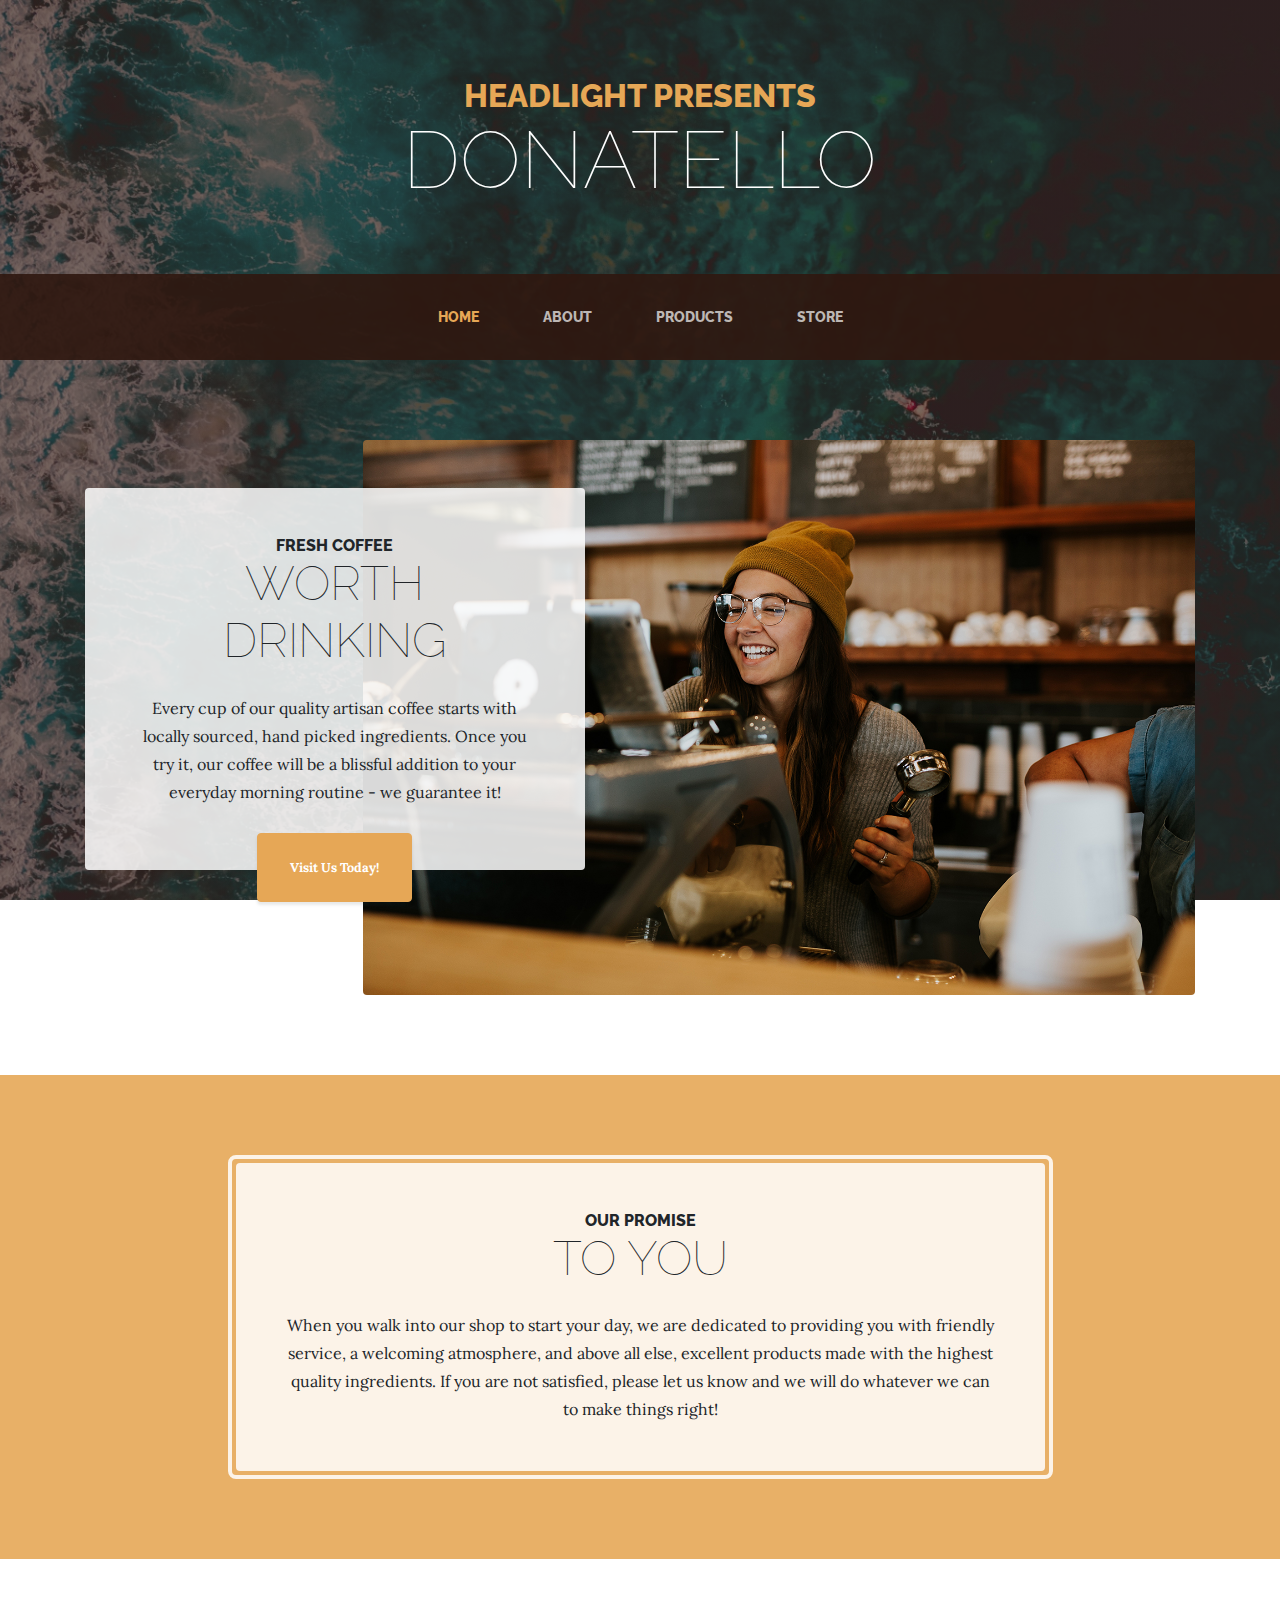
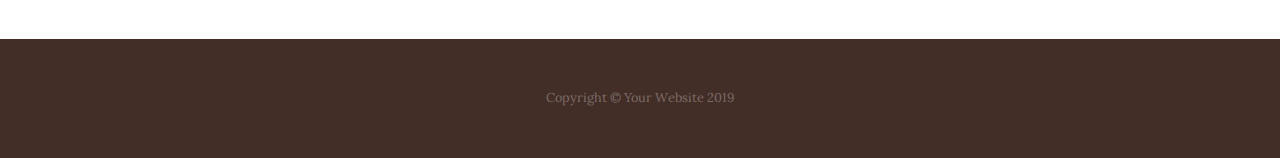
==== site/index.html @ 0db62cdd "Subindo a pasta site" ====
<!DOCTYPE html>
<html lang="en">

<head>

  <meta charset="utf-8">
  <meta name="viewport" content="width=device-width, initial-scale=1, shrink-to-fit=no">
  <meta name="description" content="">
  <meta name="author" content="">

  <title>DONATELLO</title>

  <!-- Bootstrap core CSS -->
  <link href="vendor/bootstrap/css/bootstrap.min.css" rel="stylesheet">

  <!-- Custom fonts for this template -->
  <link href="https://fonts.googleapis.com/css?family=Raleway:100,100i,200,200i,300,300i,400,400i,500,500i,600,600i,700,700i,800,800i,900,900i" rel="stylesheet">
  <link href="https://fonts.googleapis.com/css?family=Lora:400,400i,700,700i" rel="stylesheet">

  <!-- Custom styles for this template -->
  <link href="css/business-casual.min.css" rel="stylesheet">

</head>

<body>

  <h1 class="site-heading text-center text-white d-none d-lg-block">
    <span class="site-heading-upper text-primary mb-3">HEADLIGHT PRESENTS</span>
    <span class="site-heading-lower">DONATELLO</span>
  </h1>

  <!-- Navigation -->
  <nav class="navbar navbar-expand-lg navbar-dark py-lg-4" id="mainNav">
    <div class="container">
      <a class="navbar-brand text-uppercase text-expanded font-weight-bold d-lg-none" href="#">DONATELLO</a>
      <button class="navbar-toggler" type="button" data-toggle="collapse" data-target="#navbarResponsive" aria-controls="navbarResponsive" aria-expanded="false" aria-label="Toggle navigation">
        <span class="navbar-toggler-icon"></span>
      </button>
      <div class="collapse navbar-collapse" id="navbarResponsive">
        <ul class="navbar-nav mx-auto">
          <li class="nav-item active px-lg-4">
            <a class="nav-link text-uppercase text-expanded" href="index.html">Home
              <span class="sr-only">(current)</span>
            </a>
          </li>
          <li class="nav-item px-lg-4">
            <a class="nav-link text-uppercase text-expanded" href="about.html">About</a>
          </li>
          <li class="nav-item px-lg-4">
            <a class="nav-link text-uppercase text-expanded" href="products.html">Products</a>
          </li>
          <li class="nav-item px-lg-4">
            <a class="nav-link text-uppercase text-expanded" href="store.html">Store</a>
          </li>
        </ul>
      </div>
    </div>
  </nav>

  <section class="page-section clearfix">
    <div class="container">
      <div class="intro">
        <img class="intro-img img-fluid mb-3 mb-lg-0 rounded" src="img/intro.jpg" alt="">
        <div class="intro-text left-0 text-center bg-faded p-5 rounded">
          <h2 class="section-heading mb-4">
            <span class="section-heading-upper">Fresh Coffee</span>
            <span class="section-heading-lower">Worth Drinking</span>
          </h2>
          <p class="mb-3">Every cup of our quality artisan coffee starts with locally sourced, hand picked ingredients. Once you try it, our coffee will be a blissful addition to your everyday morning routine - we guarantee it!
          </p>
          <div class="intro-button mx-auto">
            <a class="btn btn-primary btn-xl" href="#">Visit Us Today!</a>
          </div>
        </div>
      </div>
    </div>
  </section>

  <section class="page-section cta">
    <div class="container">
      <div class="row">
        <div class="col-xl-9 mx-auto">
          <div class="cta-inner text-center rounded">
            <h2 class="section-heading mb-4">
              <span class="section-heading-upper">Our Promise</span>
              <span class="section-heading-lower">To You</span>
            </h2>
            <p class="mb-0">When you walk into our shop to start your day, we are dedicated to providing you with friendly service, a welcoming atmosphere, and above all else, excellent products made with the highest quality ingredients. If you are not satisfied, please let us know and we will do whatever we can to make things right!</p>
          </div>
        </div>
      </div>
    </div>
  </section>

  <footer class="footer text-faded text-center py-5">
    <div class="container">
      <p class="m-0 small">Copyright &copy; Your Website 2019</p>
    </div>
  </footer>

  <!-- Bootstrap core JavaScript -->
  <script src="vendor/jquery/jquery.min.js"></script>
  <script src="vendor/bootstrap/js/bootstrap.bundle.min.js"></script>

</body>

</html>
---- site/css/business-casual.min.css ----
/*!
 * Start Bootstrap - Business Casual v5.0.9 (https://startbootstrap.com/template-overviews/business-casual)
 * Copyright 2013-2019 Start Bootstrap
 * Licensed under MIT (https://github.com/BlackrockDigital/startbootstrap-business-casual/blob/master/LICENSE)
 */body{font-family:Lora;background-image:linear-gradient(rgba(47,23,15,.65),rgba(47,23,15,.65)),url(../img/bg.jpg);background-attachment:fixed;background-position:center;background-size:cover}h1,h2,h3,h4,h5,h6{font-family:Raleway}p{line-height:1.75}.text-faded{color:rgba(255,255,255,.3)}.site-heading{margin-top:5rem;margin-bottom:5rem;text-transform:uppercase;line-height:1;font-family:Raleway}.site-heading .site-heading-upper{display:block;font-size:2rem;font-weight:800}.site-heading .site-heading-lower{font-size:5rem;font-weight:100;line-height:4rem}.page-section{margin-top:5rem;margin-bottom:5rem}.section-heading{text-transform:uppercase}.section-heading .section-heading-upper{display:block;font-size:1rem;font-weight:800}.section-heading .section-heading-lower{display:block;font-size:3rem;font-weight:100}.bg-faded{background-color:rgba(255,255,255,.85)}#mainNav{background-color:rgba(47,23,15,.9);font-family:Raleway}#mainNav .navbar-brand{color:#e6a756}#mainNav .navbar-nav .nav-item .nav-link{color:rgba(255,255,255,.7);font-weight:800}#mainNav .navbar-nav .nav-item.active .nav-link{color:#e6a756}@media (min-width:992px){#mainNav .navbar-nav .nav-item .nav-link{font-size:.9rem}#mainNav .navbar-nav .nav-item .nav-link:hover{color:rgba(255,255,255,.4)}#mainNav .navbar-nav .nav-item.active .nav-link:hover{color:#e6a756}}.btn-xl{font-weight:700;font-size:.8rem;padding-top:1.5rem;padding-bottom:1.5rem;padding-left:2rem;padding-right:2rem}.intro{position:relative}@media (min-width:992px){.intro .intro-img{width:75%;float:right}.intro .intro-text{left:0;width:60%;margin-top:3rem;position:absolute}.intro .intro-text .intro-button{width:100%;left:0;position:absolute;bottom:-2rem}}@media (min-width:1200px){.intro .intro-text{width:45%}}.cta{padding-top:5rem;padding-bottom:5rem;background-color:rgba(230,167,86,.9)}.cta .cta-inner{position:relative;padding:3rem;margin:.5rem;background-color:rgba(255,255,255,.85)}.cta .cta-inner:before{border-radius:.5rem;content:'';position:absolute;top:-.5rem;bottom:-.5rem;left:-.5rem;right:-.5rem;border:.25rem solid rgba(255,255,255,.85)}@media (min-width:992px){.about-heading .about-heading-img{position:relative;z-index:0}.about-heading .about-heading-content{margin-top:-5rem;position:relative;z-index:1}}@media (min-width:992px){.product-item .product-item-title{position:relative;z-index:1;margin-bottom:-3rem}.product-item .product-item-img{position:relative;z-index:0;max-width:60vw}.product-item .product-item-description{position:relative;z-index:1;margin-top:-3rem;max-width:50vw}}.list-hours{font-size:.9rem}.list-hours .list-hours-item{border-bottom:1px solid rgba(230,167,86,.5);padding-bottom:.25rem;margin-bottom:1rem;font-style:italic}.list-hours .list-hours-item.today{font-weight:700;color:#e6a756}@media (min-width:992px){.list-hours{width:50%;font-size:1.1rem}}.address strong{font-size:1.2rem}.footer{background-color:rgba(47,23,15,.9)}.text-primary{color:#e6a756!important}.bg-primary{background-color:#e6a756!important}.btn{box-shadow:0 3px 3px 0 rgba(33,37,41,.1)}.btn-primary{background-color:#e6a756;border-color:#e6a756}.btn-primary:active,.btn-primary:focus,.btn-primary:hover{background-color:#df902a;border-color:#df902a}.font-weight-light{font-weight:100!important}
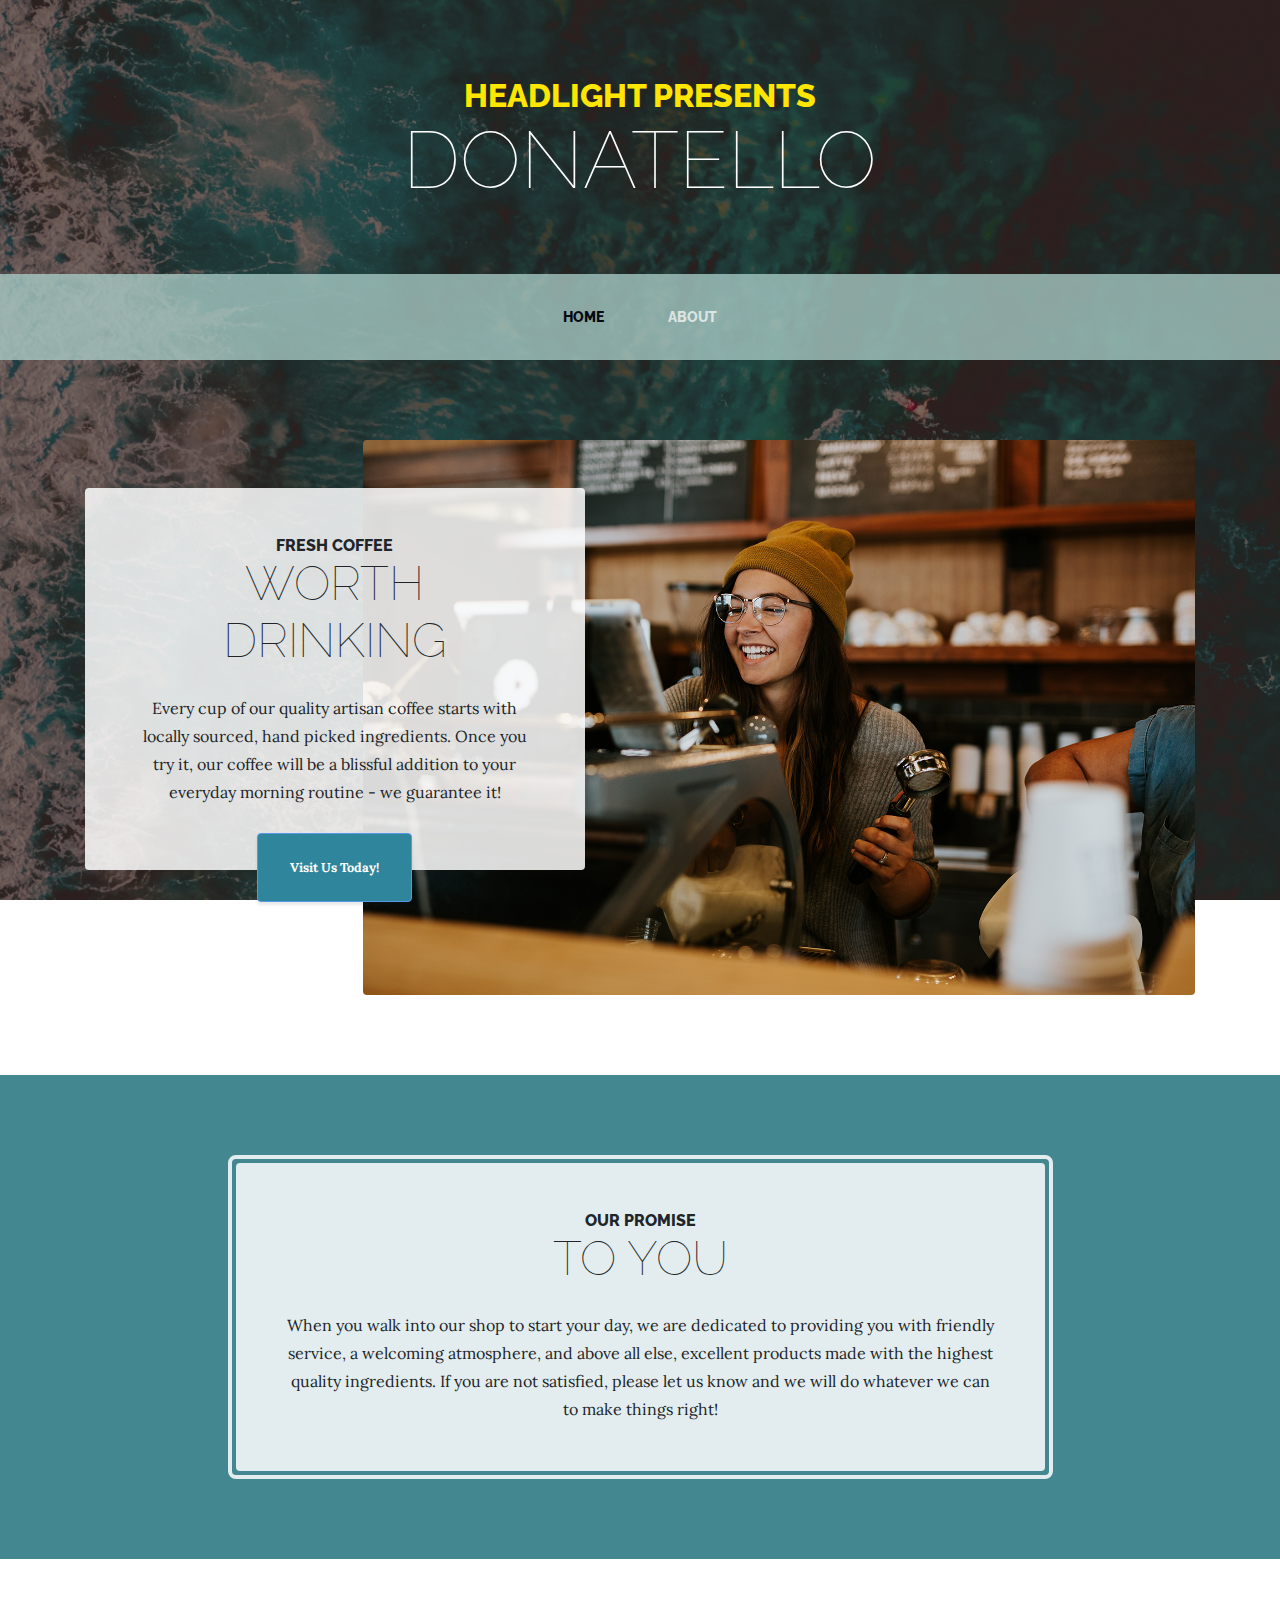
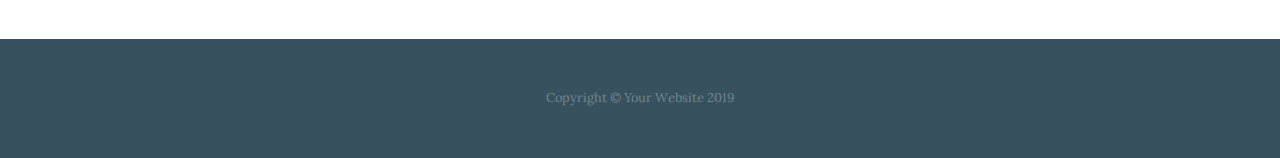
==== commit 6870870b: "Alterado o padrao de cores para a cor azul" ====
--- a/site/index.html
+++ b/site/index.html
@@ -18,7 +18,8 @@
   <link href="https://fonts.googleapis.com/css?family=Lora:400,400i,700,700i" rel="stylesheet">
 
   <!-- Custom styles for this template -->
-  <link href="css/business-casual.min.css" rel="stylesheet">
+  <link href="css/business-casual.css" rel="stylesheet">
+  <!-- <link href="css/styles.css" rel="stylesheet"> -->
 
 </head>
 
@@ -45,13 +46,13 @@
           </li>
           <li class="nav-item px-lg-4">
             <a class="nav-link text-uppercase text-expanded" href="about.html">About</a>
-          </li>
-          <li class="nav-item px-lg-4">
+          </li> 
+          <!-- <li class="nav-item px-lg-4">
             <a class="nav-link text-uppercase text-expanded" href="products.html">Products</a>
-          </li>
-          <li class="nav-item px-lg-4">
+          </li> -->
+          <!-- <li class="nav-item px-lg-4">
             <a class="nav-link text-uppercase text-expanded" href="store.html">Store</a>
-          </li>
+          </li>  -->
         </ul>
       </div>
     </div>
--- a/site/css/business-casual.css
+++ b/site/css/business-casual.css
@@ -0,0 +1,256 @@
+/*!
+ * Start Bootstrap - Business Casual v5.0.9 (https://startbootstrap.com/template-overviews/business-casual)
+ * Copyright 2013-2019 Start Bootstrap
+ * Licensed under MIT (https://github.com/BlackrockDigital/startbootstrap-business-casual/blob/master/LICENSE)
+ */
+
+body {
+  font-family: 'Lora';
+  background-image: linear-gradient(rgba(47, 23, 15, 0.65), rgba(47, 23, 15, 0.65)), url("../img/bg.jpg");
+  background-attachment: fixed;
+  background-position: center;
+  background-size: cover;
+}
+
+h1,
+h2,
+h3,
+h4,
+h5,
+h6 {
+  font-family: 'Raleway';
+}
+
+p {
+  line-height: 1.75;
+}
+
+.text-faded {
+  color: rgba(255, 255, 255, 0.3);
+}
+
+.site-heading {
+  margin-top: 5rem;
+  margin-bottom: 5rem;
+  text-transform: uppercase;
+  line-height: 1;
+  font-family: 'Raleway';
+}
+
+.site-heading .site-heading-upper {
+  display: block;
+  font-size: 2rem;
+  font-weight: 800;
+}
+
+.site-heading .site-heading-lower {
+  font-size: 5rem;
+  font-weight: 100;
+  line-height: 4rem;
+}
+
+.page-section {
+  margin-top: 5rem;
+  margin-bottom: 5rem;
+}
+
+.section-heading {
+  text-transform: uppercase;
+}
+
+.section-heading .section-heading-upper {
+  display: block;
+  font-size: 1rem;
+  font-weight: 800;
+}
+
+.section-heading .section-heading-lower {
+  display: block;
+  font-size: 3rem;
+  font-weight: 100;
+}
+
+.bg-faded {
+  background-color: rgba(255, 255, 255, 0.85);
+}
+
+#mainNav {
+  background-color: rgba(169, 204, 198, 0.781);
+  font-family: 'Raleway';
+}
+
+#mainNav .navbar-brand {
+  color: #020b2b;
+}
+
+#mainNav .navbar-nav .nav-item .nav-link {
+  color: rgba(255, 255, 255, 0.7);
+  font-weight: 800;
+}
+
+#mainNav .navbar-nav .nav-item.active .nav-link {
+  color: #040b13;
+}
+
+@media (min-width: 992px) {
+  #mainNav .navbar-nav .nav-item .nav-link {
+    font-size: 0.9rem;
+  }
+  #mainNav .navbar-nav .nav-item .nav-link:hover {
+    color: rgba(255, 255, 255, 0.4);
+  }
+  #mainNav .navbar-nav .nav-item.active .nav-link:hover {
+    color: #f55a00;
+  }
+}
+
+.btn-xl {
+  font-weight: 700;
+  font-size: 0.8rem;
+  padding-top: 1.5rem;
+  padding-bottom: 1.5rem;
+  padding-left: 2rem;
+  padding-right: 2rem;
+}
+
+.intro {
+  position: relative;
+}
+
+@media (min-width: 992px) {
+  .intro .intro-img {
+    width: 75%;
+    float: right;
+  }
+  .intro .intro-text {
+    left: 0;
+    width: 60%;
+    margin-top: 3rem;
+    position: absolute;
+  }
+  .intro .intro-text .intro-button {
+    width: 100%;
+    left: 0;
+    position: absolute;
+    bottom: -2rem;
+  }
+}
+
+@media (min-width: 1200px) {
+  .intro .intro-text {
+    width: 45%;
+  }
+}
+
+.cta {
+  padding-top: 5rem;
+  padding-bottom: 5rem;
+  background-color: rgba(47, 123, 133, 0.9);
+}
+
+.cta .cta-inner {
+  position: relative;
+  padding: 3rem;
+  margin: 0.5rem;
+  background-color: rgba(255, 255, 255, 0.85);
+}
+
+.cta .cta-inner:before {
+  border-radius: 0.5rem;
+  content: '';
+  position: absolute;
+  top: -0.5rem;
+  bottom: -0.5rem;
+  left: -0.5rem;
+  right: -0.5rem;
+  border: 0.25rem solid rgba(255, 255, 255, 0.85);
+}
+
+@media (min-width: 992px) {
+  .about-heading .about-heading-img {
+    position: relative;
+    z-index: 0;
+  }
+  .about-heading .about-heading-content {
+    margin-top: -5rem;
+    position: relative;
+    z-index: 1;
+  }
+}
+
+@media (min-width: 992px) {
+  .product-item .product-item-title {
+    position: relative;
+    z-index: 1;
+    margin-bottom: -3rem;
+  }
+  .product-item .product-item-img {
+    position: relative;
+    z-index: 0;
+    max-width: 60vw;
+  }
+  .product-item .product-item-description {
+    position: relative;
+    z-index: 1;
+    margin-top: -3rem;
+    max-width: 50vw;
+  }
+}
+
+.list-hours {
+  font-size: 0.9rem;
+}
+
+.list-hours .list-hours-item {
+  border-bottom: 1px solid rgba(230, 167, 86, 0.5);
+  padding-bottom: .25rem;
+  margin-bottom: 1rem;
+  font-style: italic;
+}
+
+.list-hours .list-hours-item.today {
+  font-weight: bold;
+  color: #e6a756;
+}
+
+@media (min-width: 992px) {
+  .list-hours {
+    width: 50%;
+    font-size: 1.1rem;
+  }
+}
+
+.address strong {
+  font-size: 1.2rem;
+}
+
+.footer {
+  background-color: rgba(33, 63, 77, 0.9);
+}
+
+.text-primary {
+  color: #ffe600 !important;
+}
+
+.bg-primary {
+  background-color: #e6a756 !important;
+}
+
+.btn {
+  box-shadow: 0px 3px 3px 0px rgba(33, 37, 41, 0.1);
+}
+
+.btn-primary {
+  background-color: #2f869c;
+  border-color: #5699e6;
+}
+
+.btn-primary:hover, .btn-primary:focus, .btn-primary:active {
+  background-color: #df902a;
+  border-color: #df902a;
+}
+
+.font-weight-light {
+  font-weight: 100 !important;
+}
+
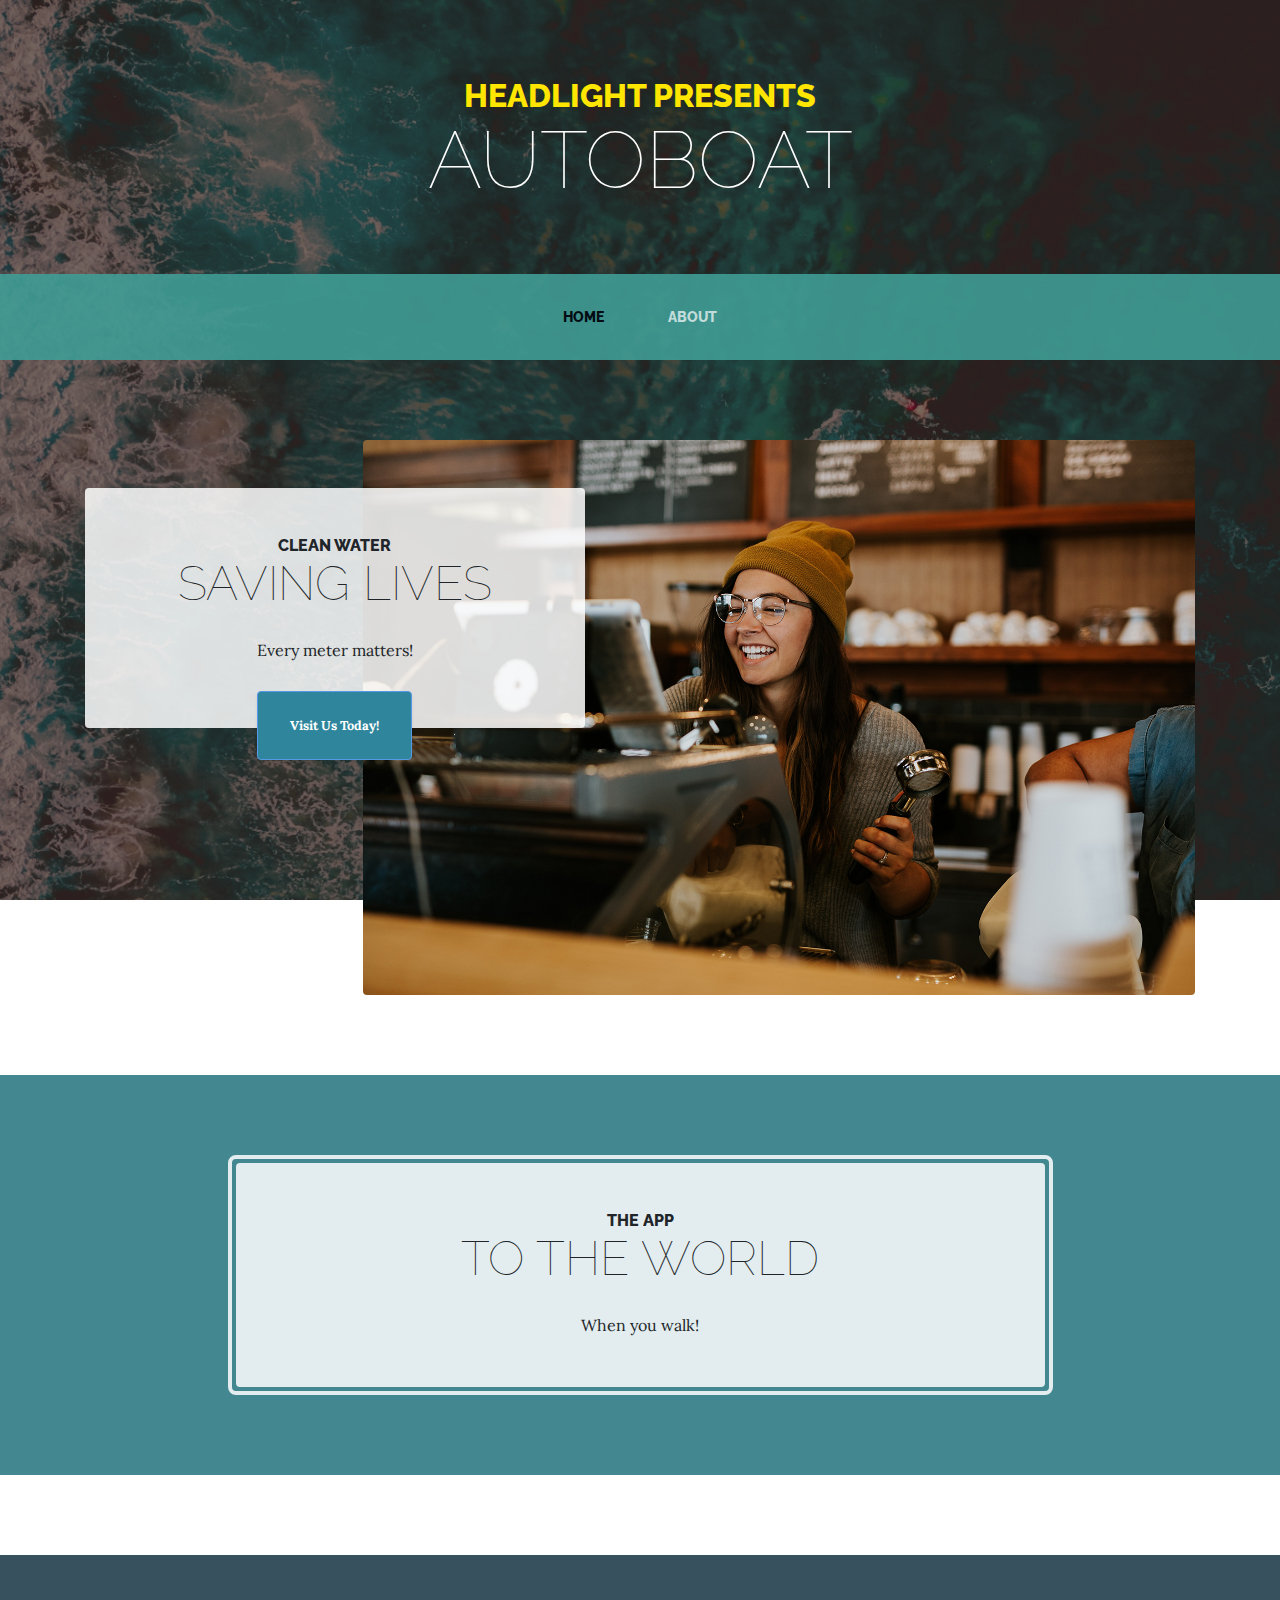
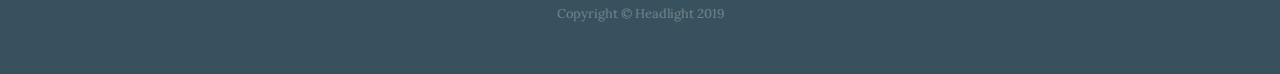
==== commit 12bffaea: "Merge branch 'master' into grid" ====
--- a/site/index.html
+++ b/site/index.html
@@ -8,7 +8,7 @@
   <meta name="description" content="">
   <meta name="author" content="">
 
-  <title>DONATELLO</title>
+  <title>AutoBoat</title>
 
   <!-- Bootstrap core CSS -->
   <link href="vendor/bootstrap/css/bootstrap.min.css" rel="stylesheet">
@@ -27,13 +27,13 @@
 
   <h1 class="site-heading text-center text-white d-none d-lg-block">
     <span class="site-heading-upper text-primary mb-3">HEADLIGHT PRESENTS</span>
-    <span class="site-heading-lower">DONATELLO</span>
+    <span class="site-heading-lower">AUTOBOAT</span>
   </h1>
 
   <!-- Navigation -->
   <nav class="navbar navbar-expand-lg navbar-dark py-lg-4" id="mainNav">
     <div class="container">
-      <a class="navbar-brand text-uppercase text-expanded font-weight-bold d-lg-none" href="#">DONATELLO</a>
+      <a class="navbar-brand text-uppercase text-expanded font-weight-bold d-lg-none" href="#">AutoBoat</a>
       <button class="navbar-toggler" type="button" data-toggle="collapse" data-target="#navbarResponsive" aria-controls="navbarResponsive" aria-expanded="false" aria-label="Toggle navigation">
         <span class="navbar-toggler-icon"></span>
       </button>
@@ -46,13 +46,9 @@
           </li>
           <li class="nav-item px-lg-4">
             <a class="nav-link text-uppercase text-expanded" href="about.html">About</a>
+          </li>
+
           </li> 
-          <!-- <li class="nav-item px-lg-4">
-            <a class="nav-link text-uppercase text-expanded" href="products.html">Products</a>
-          </li> -->
-          <!-- <li class="nav-item px-lg-4">
-            <a class="nav-link text-uppercase text-expanded" href="store.html">Store</a>
-          </li>  -->
         </ul>
       </div>
     </div>
@@ -64,10 +60,10 @@
         <img class="intro-img img-fluid mb-3 mb-lg-0 rounded" src="img/intro.jpg" alt="">
         <div class="intro-text left-0 text-center bg-faded p-5 rounded">
           <h2 class="section-heading mb-4">
-            <span class="section-heading-upper">Fresh Coffee</span>
-            <span class="section-heading-lower">Worth Drinking</span>
+            <span class="section-heading-upper">Clean water</span>
+            <span class="section-heading-lower">Saving Lives</span>
           </h2>
-          <p class="mb-3">Every cup of our quality artisan coffee starts with locally sourced, hand picked ingredients. Once you try it, our coffee will be a blissful addition to your everyday morning routine - we guarantee it!
+          <p class="mb-3">Every meter matters!
           </p>
           <div class="intro-button mx-auto">
             <a class="btn btn-primary btn-xl" href="#">Visit Us Today!</a>
@@ -83,10 +79,10 @@
         <div class="col-xl-9 mx-auto">
           <div class="cta-inner text-center rounded">
             <h2 class="section-heading mb-4">
-              <span class="section-heading-upper">Our Promise</span>
-              <span class="section-heading-lower">To You</span>
+              <span class="section-heading-upper">The APP</span>
+              <span class="section-heading-lower">To the world</span>
             </h2>
-            <p class="mb-0">When you walk into our shop to start your day, we are dedicated to providing you with friendly service, a welcoming atmosphere, and above all else, excellent products made with the highest quality ingredients. If you are not satisfied, please let us know and we will do whatever we can to make things right!</p>
+            <p class="mb-0">When you walk!</p>
           </div>
         </div>
       </div>
@@ -95,7 +91,7 @@
 
   <footer class="footer text-faded text-center py-5">
     <div class="container">
-      <p class="m-0 small">Copyright &copy; Your Website 2019</p>
+      <p class="m-0 small">Copyright &copy; Headlight 2019</p>
     </div>
   </footer>
 
--- a/site/css/business-casual.css
+++ b/site/css/business-casual.css
@@ -75,7 +75,8 @@
 }
 
 #mainNav {
-  background-color: rgba(169, 204, 198, 0.781);
+  background-color: rgba(63, 156, 149, 0.9);
+
   font-family: 'Raleway';
 }
 
@@ -246,8 +247,8 @@
 }
 
 .btn-primary:hover, .btn-primary:focus, .btn-primary:active {
-  background-color: #df902a;
-  border-color: #df902a;
+  background-color: #130758;
+  border-color: #080757;
 }
 
 .font-weight-light {
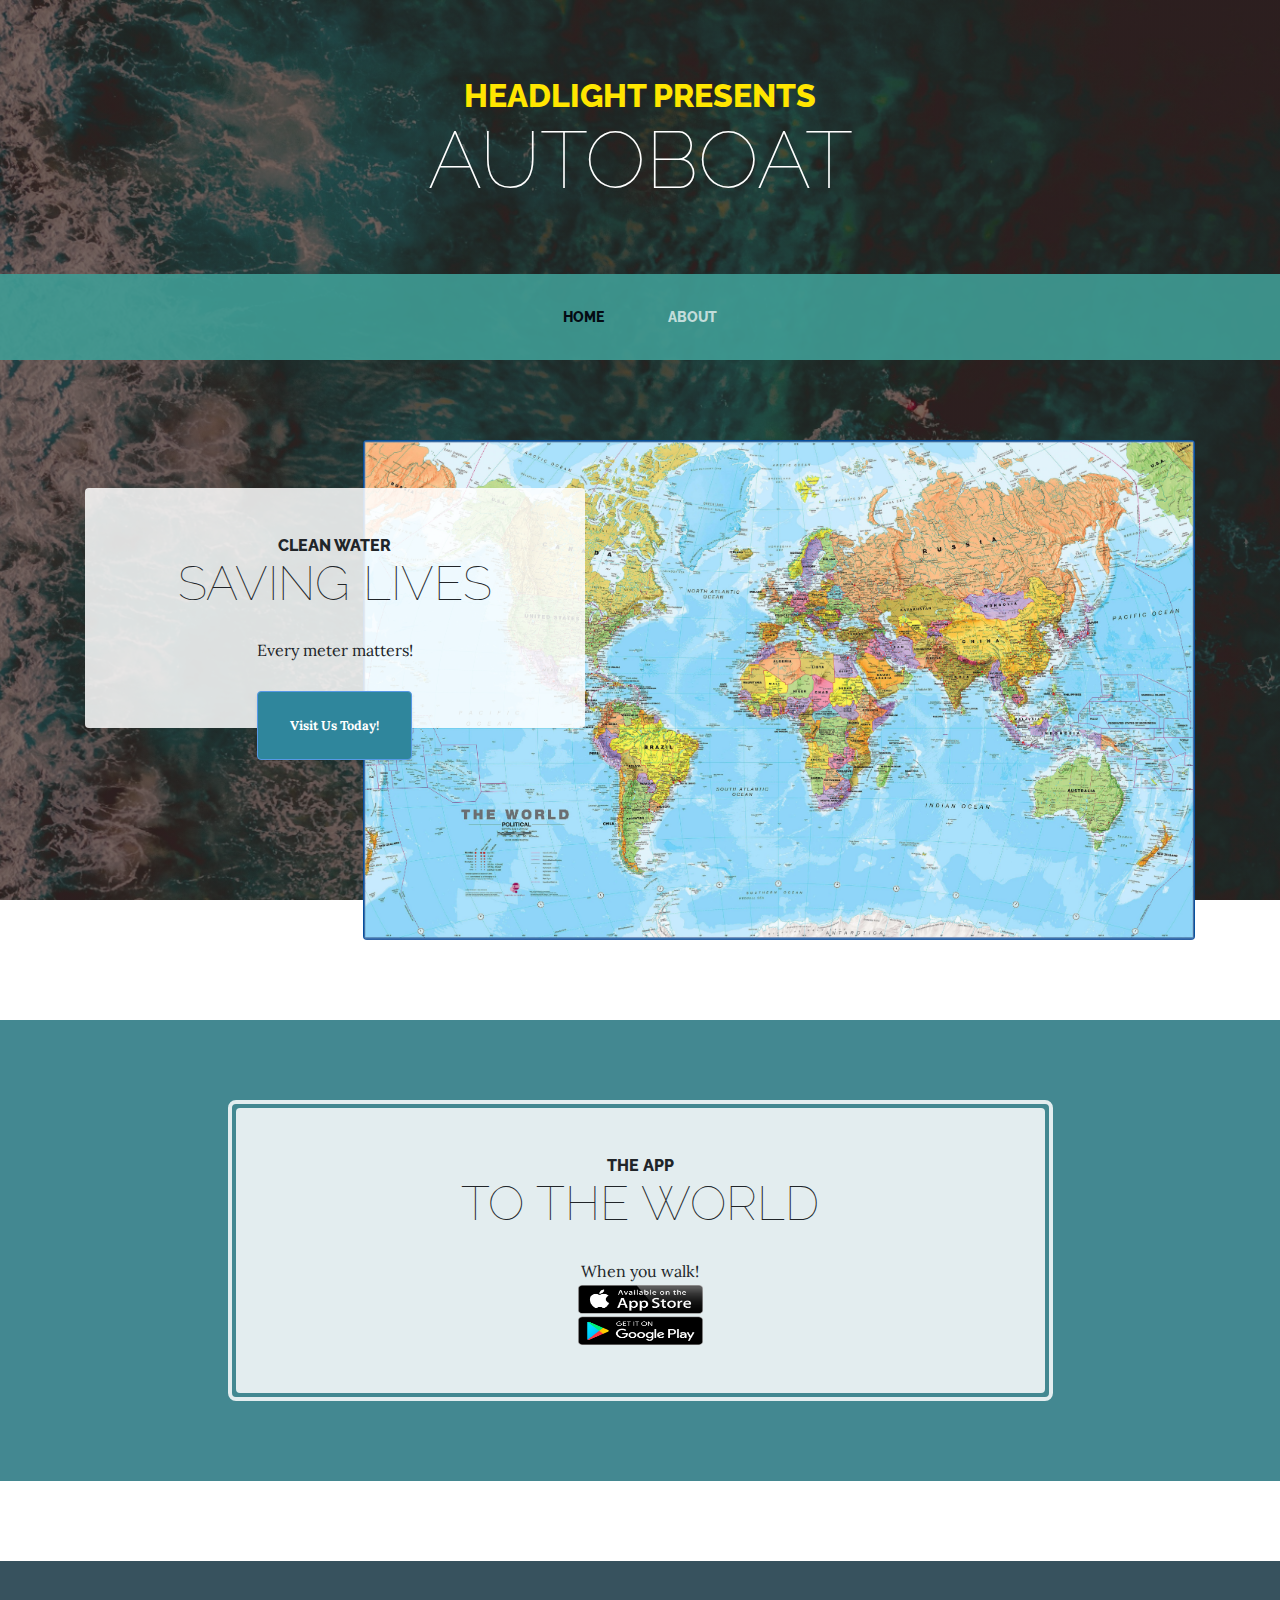
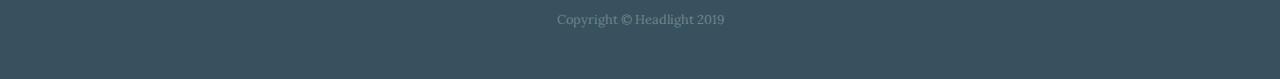
==== commit 390b4cff: "Merge pull request #4 from WesGtoX/iconapp" ====
--- a/site/index.html
+++ b/site/index.html
@@ -83,6 +83,9 @@
               <span class="section-heading-lower">To the world</span>
             </h2>
             <p class="mb-0">When you walk!</p>
+            <div> 
+              <img src="img/icons_store.png" height="60" width="125"  alt="appstore">
+            </div>
           </div>
         </div>
       </div>
--- a/site/css/styles.css
+++ b/site/css/styles.css
@@ -0,0 +1,9 @@
+#mainNav{
+    background-color: aquamarine;
+}
+
+#mainNav .navbar-nav .nav-item.active .nav-link{
+    color: black;
+}
+
+##mainNav .navbar-nav .nav-item.active .nav-link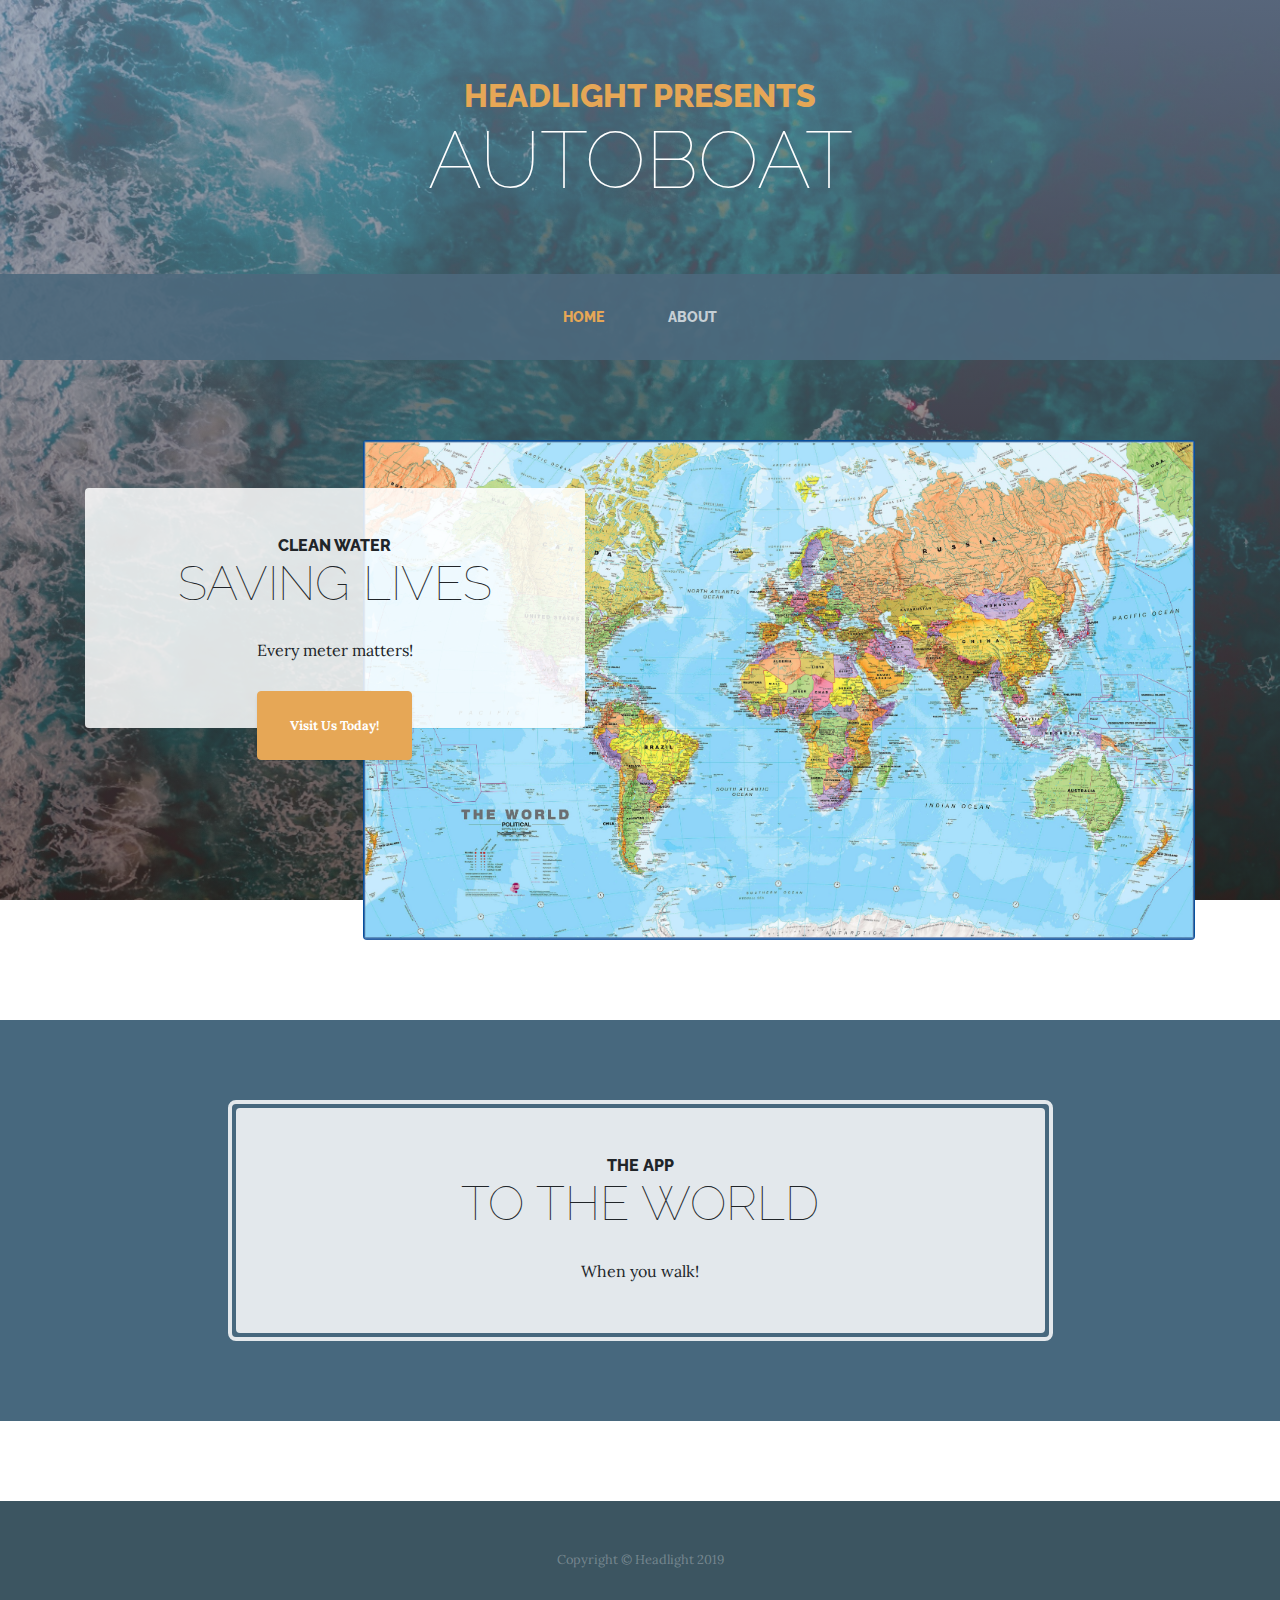
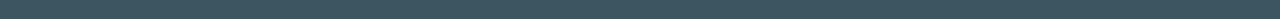
==== commit 3b14b1d5: "index pronto para ser modificado para colocar infos do app" ====
--- a/site/index.html
+++ b/site/index.html
@@ -18,8 +18,7 @@
   <link href="https://fonts.googleapis.com/css?family=Lora:400,400i,700,700i" rel="stylesheet">
 
   <!-- Custom styles for this template -->
-  <link href="css/business-casual.css" rel="stylesheet">
-  <!-- <link href="css/styles.css" rel="stylesheet"> -->
+  <link href="css/business-casual.min.css" rel="stylesheet">
 
 </head>
 
@@ -47,8 +46,12 @@
           <li class="nav-item px-lg-4">
             <a class="nav-link text-uppercase text-expanded" href="about.html">About</a>
           </li>
-
-          </li> 
+          <!-- <li class="nav-item px-lg-4">
+            <a class="nav-link text-uppercase text-expanded" href="products.html">Products</a>
+          </li> -->
+          <!-- <li class="nav-item px-lg-4">
+            <a class="nav-link text-uppercase text-expanded" href="store.html">Store</a>
+          </li> -->
         </ul>
       </div>
     </div>
@@ -83,9 +86,6 @@
               <span class="section-heading-lower">To the world</span>
             </h2>
             <p class="mb-0">When you walk!</p>
-            <div> 
-              <img src="img/icons_store.png" height="60" width="125"  alt="appstore">
-            </div>
           </div>
         </div>
       </div>
--- a/site/css/business-casual.min.css
+++ b/site/css/business-casual.min.css
@@ -0,0 +1,5 @@
+/*!
+ * Start Bootstrap - Business Casual v5.0.9 (https://startbootstrap.com/template-overviews/business-casual)
+ * Copyright 2013-2019 Start Bootstrap
+ * Licensed under MIT (https://github.com/BlackrockDigital/startbootstrap-business-casual/blob/master/LICENSE)
+ */body{font-family:Lora;background-image:linear-gradient(rgba(113, 132, 156, 0.65),rgba(47,23,15,.65)),url(../img/bg.jpg);background-attachment:fixed;background-position:center;background-size:cover}h1,h2,h3,h4,h5,h6{font-family:Raleway}p{line-height:1.75}.text-faded{color:rgba(255,255,255,.3)}.site-heading{margin-top:5rem;margin-bottom:5rem;text-transform:uppercase;line-height:1;font-family:Raleway}.site-heading .site-heading-upper{display:block;font-size:2rem;font-weight:800}.site-heading .site-heading-lower{font-size:5rem;font-weight:100;line-height:4rem}.page-section{margin-top:5rem;margin-bottom:5rem}.section-heading{text-transform:uppercase}.section-heading .section-heading-upper{display:block;font-size:1rem;font-weight:800}.section-heading .section-heading-lower{display:block;font-size:3rem;font-weight:100}.bg-faded{background-color:rgba(255,255,255,.85)}#mainNav{background-color:rgba(77, 104, 124, 0.9);font-family:Raleway}#mainNav .navbar-brand{color:#e6a756}#mainNav .navbar-nav .nav-item .nav-link{color:rgba(255,255,255,.7);font-weight:800}#mainNav .navbar-nav .nav-item.active .nav-link{color:#e6a756}@media (min-width:992px){#mainNav .navbar-nav .nav-item .nav-link{font-size:.9rem}#mainNav .navbar-nav .nav-item .nav-link:hover{color:rgba(255,255,255,.4)}#mainNav .navbar-nav .nav-item.active .nav-link:hover{color:#e6a756}}.btn-xl{font-weight:700;font-size:.8rem;padding-top:1.5rem;padding-bottom:1.5rem;padding-left:2rem;padding-right:2rem}.intro{position:relative}@media (min-width:992px){.intro .intro-img{width:75%;float:right}.intro .intro-text{left:0;width:60%;margin-top:3rem;position:absolute}.intro .intro-text .intro-button{width:100%;left:0;position:absolute;bottom:-2rem}}@media (min-width:1200px){.intro .intro-text{width:45%}}.cta{padding-top:5rem;padding-bottom:5rem;background-color:rgba(51, 88, 112, 0.9)}.cta .cta-inner{position:relative;padding:3rem;margin:.5rem;background-color:rgba(255,255,255,.85)}.cta .cta-inner:before{border-radius:.5rem;content:'';position:absolute;top:-.5rem;bottom:-.5rem;left:-.5rem;right:-.5rem;border:.25rem solid rgba(255,255,255,.85)}@media (min-width:992px){.about-heading .about-heading-img{position:relative;z-index:0}.about-heading .about-heading-content{margin-top:-5rem;position:relative;z-index:1}}@media (min-width:992px){.product-item .product-item-title{position:relative;z-index:1;margin-bottom:-3rem}.product-item .product-item-img{position:relative;z-index:0;max-width:60vw}.product-item .product-item-description{position:relative;z-index:1;margin-top:-3rem;max-width:50vw}}.list-hours{font-size:.9rem}.list-hours .list-hours-item{border-bottom:1px solid rgba(230,167,86,.5);padding-bottom:.25rem;margin-bottom:1rem;font-style:italic}.list-hours .list-hours-item.today{font-weight:700;color:#e6a756}@media (min-width:992px){.list-hours{width:50%;font-size:1.1rem}}.address strong{font-size:1.2rem}.footer{background-color:rgba(39, 67, 80, 0.9)}.text-primary{color:#e6a756!important}.bg-primary{background-color:#e6a756!important}.btn{box-shadow:0 3px 3px 0 rgba(33,37,41,.1)}.btn-primary{background-color:#e6a756;border-color:#e6a756}.btn-primary:active,.btn-primary:focus,.btn-primary:hover{background-color:#df902a;border-color:#df902a}.font-weight-light{font-weight:100!important}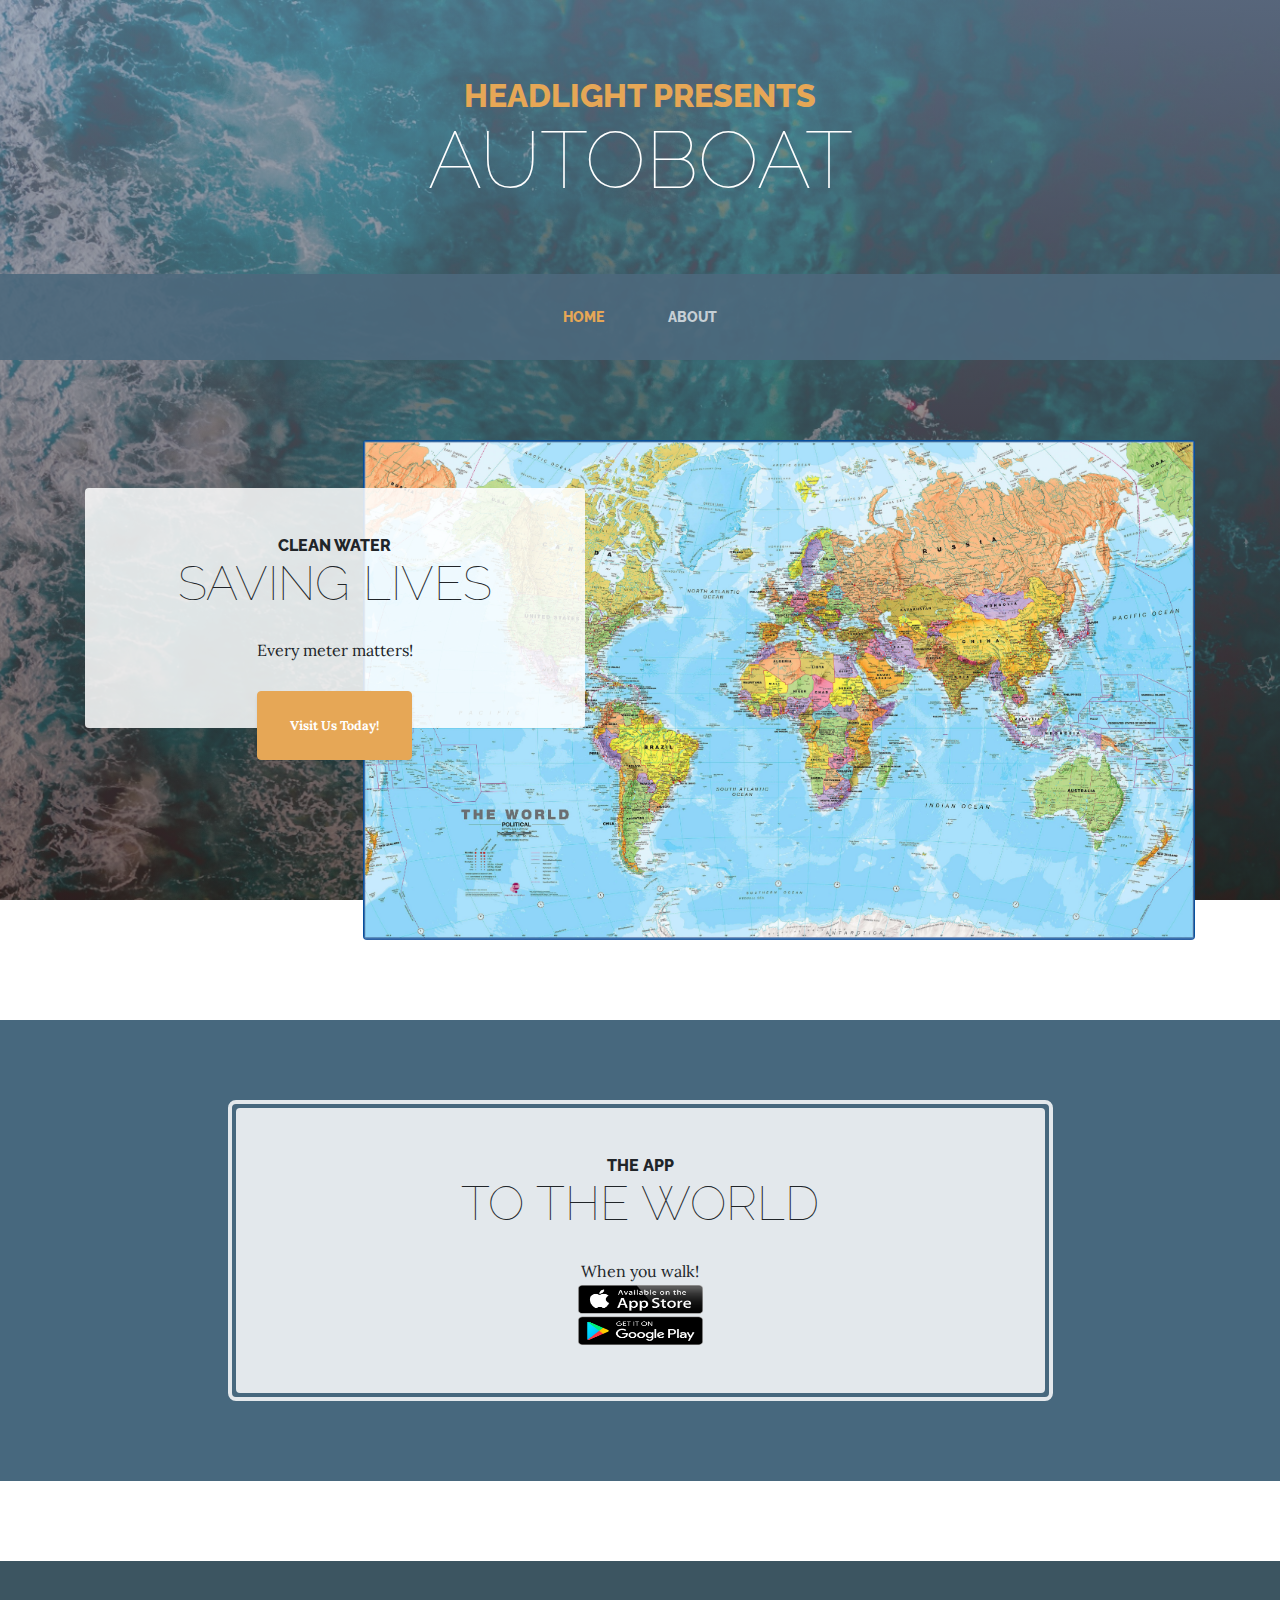
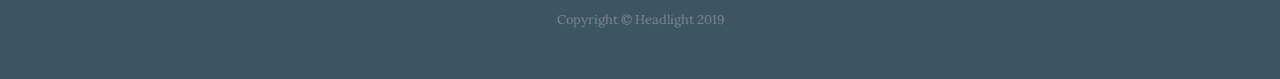
==== commit b165f55a: "Adicionado icone da app store e google play" ====
--- a/site/index.html
+++ b/site/index.html
@@ -86,6 +86,9 @@
               <span class="section-heading-lower">To the world</span>
             </h2>
             <p class="mb-0">When you walk!</p>
+            <div> 
+              <img src="img/icons_store.png" height="60" width="125"  alt="appstore">
+            </div>
           </div>
         </div>
       </div>
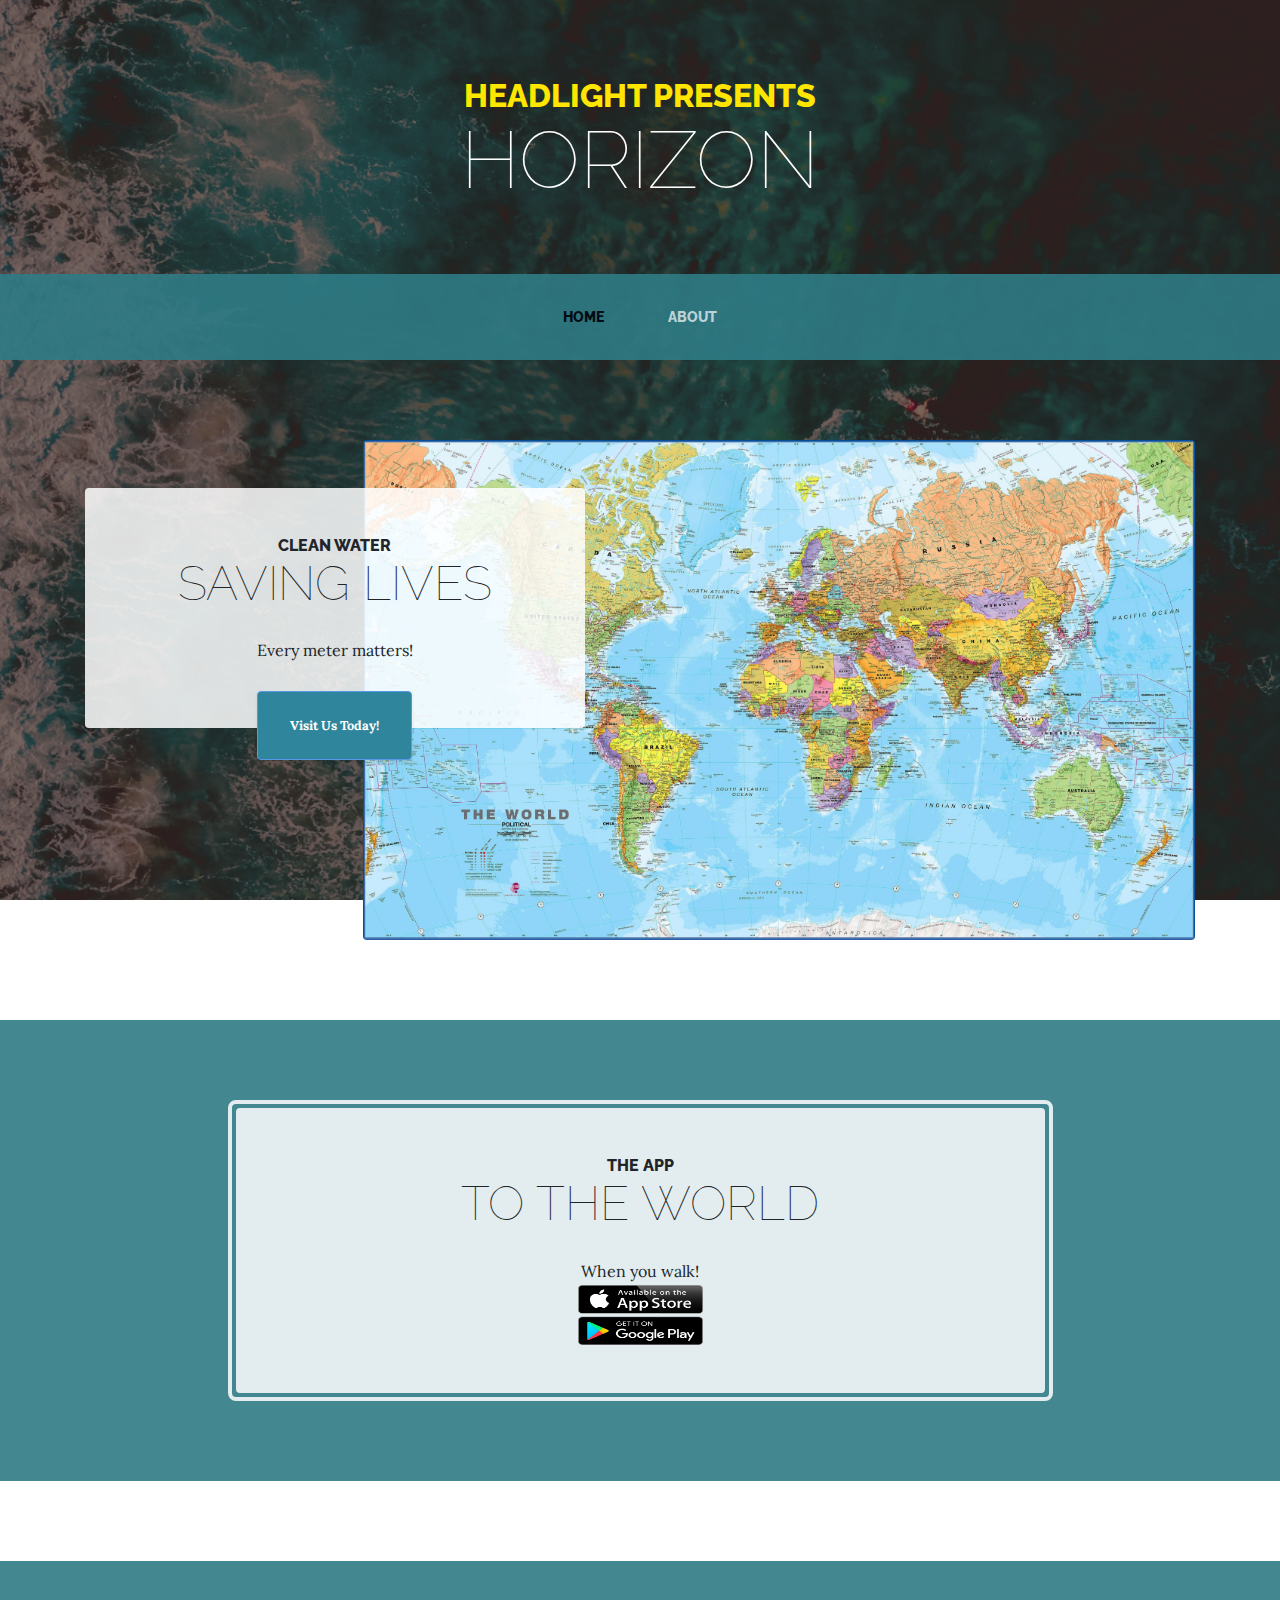
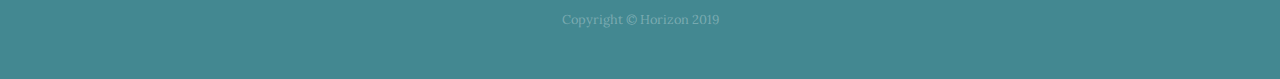
==== commit 2e367ab5: "colocado o padrao de cores azul" ====
--- a/site/index.html
+++ b/site/index.html
@@ -8,7 +8,7 @@
   <meta name="description" content="">
   <meta name="author" content="">
 
-  <title>AutoBoat</title>
+  <title>Horizon</title>
 
   <!-- Bootstrap core CSS -->
   <link href="vendor/bootstrap/css/bootstrap.min.css" rel="stylesheet">
@@ -18,7 +18,8 @@
   <link href="https://fonts.googleapis.com/css?family=Lora:400,400i,700,700i" rel="stylesheet">
 
   <!-- Custom styles for this template -->
-  <link href="css/business-casual.min.css" rel="stylesheet">
+  <link href="css/business-casual.css" rel="stylesheet">
+  <!-- <link href="css/styles.css" rel="stylesheet"> -->
 
 </head>
 
@@ -26,13 +27,13 @@
 
   <h1 class="site-heading text-center text-white d-none d-lg-block">
     <span class="site-heading-upper text-primary mb-3">HEADLIGHT PRESENTS</span>
-    <span class="site-heading-lower">AUTOBOAT</span>
+    <span class="site-heading-lower">Horizon</span>
   </h1>
 
   <!-- Navigation -->
   <nav class="navbar navbar-expand-lg navbar-dark py-lg-4" id="mainNav">
     <div class="container">
-      <a class="navbar-brand text-uppercase text-expanded font-weight-bold d-lg-none" href="#">AutoBoat</a>
+      <a class="navbar-brand text-uppercase text-expanded font-weight-bold d-lg-none" href="#">Horizon</a>
       <button class="navbar-toggler" type="button" data-toggle="collapse" data-target="#navbarResponsive" aria-controls="navbarResponsive" aria-expanded="false" aria-label="Toggle navigation">
         <span class="navbar-toggler-icon"></span>
       </button>
@@ -46,12 +47,8 @@
           <li class="nav-item px-lg-4">
             <a class="nav-link text-uppercase text-expanded" href="about.html">About</a>
           </li>
-          <!-- <li class="nav-item px-lg-4">
-            <a class="nav-link text-uppercase text-expanded" href="products.html">Products</a>
-          </li> -->
-          <!-- <li class="nav-item px-lg-4">
-            <a class="nav-link text-uppercase text-expanded" href="store.html">Store</a>
-          </li> -->
+
+          </li> 
         </ul>
       </div>
     </div>
@@ -97,7 +94,7 @@
 
   <footer class="footer text-faded text-center py-5">
     <div class="container">
-      <p class="m-0 small">Copyright &copy; Headlight 2019</p>
+      <p class="m-0 small">Copyright &copy; Horizon 2019</p>
     </div>
   </footer>
 
--- a/site/css/business-casual.css
+++ b/site/css/business-casual.css
@@ -0,0 +1,257 @@
+/*!
+ * Start Bootstrap - Business Casual v5.0.9 (https://startbootstrap.com/template-overviews/business-casual)
+ * Copyright 2013-2019 Start Bootstrap
+ * Licensed under MIT (https://github.com/BlackrockDigital/startbootstrap-business-casual/blob/master/LICENSE)
+ */
+
+body {
+  font-family: 'Lora';
+  background-image: linear-gradient(rgba(47, 23, 15, 0.65), rgba(47, 23, 15, 0.65)), url("../img/bg.jpg");
+  background-attachment: fixed;
+  background-position: center;
+  background-size: cover;
+}
+
+h1,
+h2,
+h3,
+h4,
+h5,
+h6 {
+  font-family: 'Raleway';
+}
+
+p {
+  line-height: 1.75;
+}
+
+.text-faded {
+  color: rgba(255, 255, 255, 0.3);
+}
+
+.site-heading {
+  margin-top: 5rem;
+  margin-bottom: 5rem;
+  text-transform: uppercase;
+  line-height: 1;
+  font-family: 'Raleway';
+}
+
+.site-heading .site-heading-upper {
+  display: block;
+  font-size: 2rem;
+  font-weight: 800;
+}
+
+.site-heading .site-heading-lower {
+  font-size: 5rem;
+  font-weight: 100;
+  line-height: 4rem;
+}
+
+.page-section {
+  margin-top: 5rem;
+  margin-bottom: 5rem;
+}
+
+.section-heading {
+  text-transform: uppercase;
+}
+
+.section-heading .section-heading-upper {
+  display: block;
+  font-size: 1rem;
+  font-weight: 800;
+}
+
+.section-heading .section-heading-lower {
+  display: block;
+  font-size: 3rem;
+  font-weight: 100;
+}
+
+.bg-faded {
+  background-color: rgba(255, 255, 255, 0.85);
+}
+
+#mainNav {
+  background-color: rgba(47, 123, 133, 0.9);
+
+  font-family: 'Raleway';
+}
+
+#mainNav .navbar-brand {
+  color: #020b2b;
+}
+
+#mainNav .navbar-nav .nav-item .nav-link {
+  color: rgba(255, 255, 255, 0.7);
+  font-weight: 800;
+}
+
+#mainNav .navbar-nav .nav-item.active .nav-link {
+  color: #040b13;
+}
+
+@media (min-width: 992px) {
+  #mainNav .navbar-nav .nav-item .nav-link {
+    font-size: 0.9rem;
+  }
+  #mainNav .navbar-nav .nav-item .nav-link:hover {
+    color: rgba(255, 255, 255, 0.4);
+  }
+  #mainNav .navbar-nav .nav-item.active .nav-link:hover {
+    color: #f55a00;
+  }
+}
+
+.btn-xl {
+  font-weight: 700;
+  font-size: 0.8rem;
+  padding-top: 1.5rem;
+  padding-bottom: 1.5rem;
+  padding-left: 2rem;
+  padding-right: 2rem;
+}
+
+.intro {
+  position: relative;
+}
+
+@media (min-width: 992px) {
+  .intro .intro-img {
+    width: 75%;
+    float: right;
+  }
+  .intro .intro-text {
+    left: 0;
+    width: 60%;
+    margin-top: 3rem;
+    position: absolute;
+  }
+  .intro .intro-text .intro-button {
+    width: 100%;
+    left: 0;
+    position: absolute;
+    bottom: -2rem;
+  }
+}
+
+@media (min-width: 1200px) {
+  .intro .intro-text {
+    width: 45%;
+  }
+}
+
+.cta {
+  padding-top: 5rem;
+  padding-bottom: 5rem;
+  background-color: rgba(47, 123, 133, 0.9);
+}
+
+.cta .cta-inner {
+  position: relative;
+  padding: 3rem;
+  margin: 0.5rem;
+  background-color: rgba(255, 255, 255, 0.85);
+}
+
+.cta .cta-inner:before {
+  border-radius: 0.5rem;
+  content: '';
+  position: absolute;
+  top: -0.5rem;
+  bottom: -0.5rem;
+  left: -0.5rem;
+  right: -0.5rem;
+  border: 0.25rem solid rgba(255, 255, 255, 0.85);
+}
+
+@media (min-width: 992px) {
+  .about-heading .about-heading-img {
+    position: relative;
+    z-index: 0;
+  }
+  .about-heading .about-heading-content {
+    margin-top: -5rem;
+    position: relative;
+    z-index: 1;
+  }
+}
+
+@media (min-width: 992px) {
+  .product-item .product-item-title {
+    position: relative;
+    z-index: 1;
+    margin-bottom: -3rem;
+  }
+  .product-item .product-item-img {
+    position: relative;
+    z-index: 0;
+    max-width: 60vw;
+  }
+  .product-item .product-item-description {
+    position: relative;
+    z-index: 1;
+    margin-top: -3rem;
+    max-width: 50vw;
+  }
+}
+
+.list-hours {
+  font-size: 0.9rem;
+}
+
+.list-hours .list-hours-item {
+  border-bottom: 1px solid rgba(230, 167, 86, 0.5);
+  padding-bottom: .25rem;
+  margin-bottom: 1rem;
+  font-style: italic;
+}
+
+.list-hours .list-hours-item.today {
+  font-weight: bold;
+  color: #e6a756;
+}
+
+@media (min-width: 992px) {
+  .list-hours {
+    width: 50%;
+    font-size: 1.1rem;
+  }
+}
+
+.address strong {
+  font-size: 1.2rem;
+}
+
+.footer {
+  background-color: rgba(47, 123, 133, 0.9);
+}
+
+.text-primary {
+  color: #ffe600 !important;
+}
+
+.bg-primary {
+  background-color: #e6a756 !important;
+}
+
+.btn {
+  box-shadow: 0px 3px 3px 0px rgba(33, 37, 41, 0.1);
+}
+
+.btn-primary {
+  background-color: #2f869c;
+  border-color: #5699e6;
+}
+
+.btn-primary:hover, .btn-primary:focus, .btn-primary:active {
+  background-color: #130758;
+  border-color: #080757;
+}
+
+.font-weight-light {
+  font-weight: 100 !important;
+}
+
--- a/site/css/styles.css
+++ b/site/css/styles.css
@@ -0,0 +1,9 @@
+#mainNav{
+    background-color: aquamarine;
+}
+
+#mainNav .navbar-nav .nav-item.active .nav-link{
+    color: black;
+}
+
+##mainNav .navbar-nav .nav-item.active .nav-link